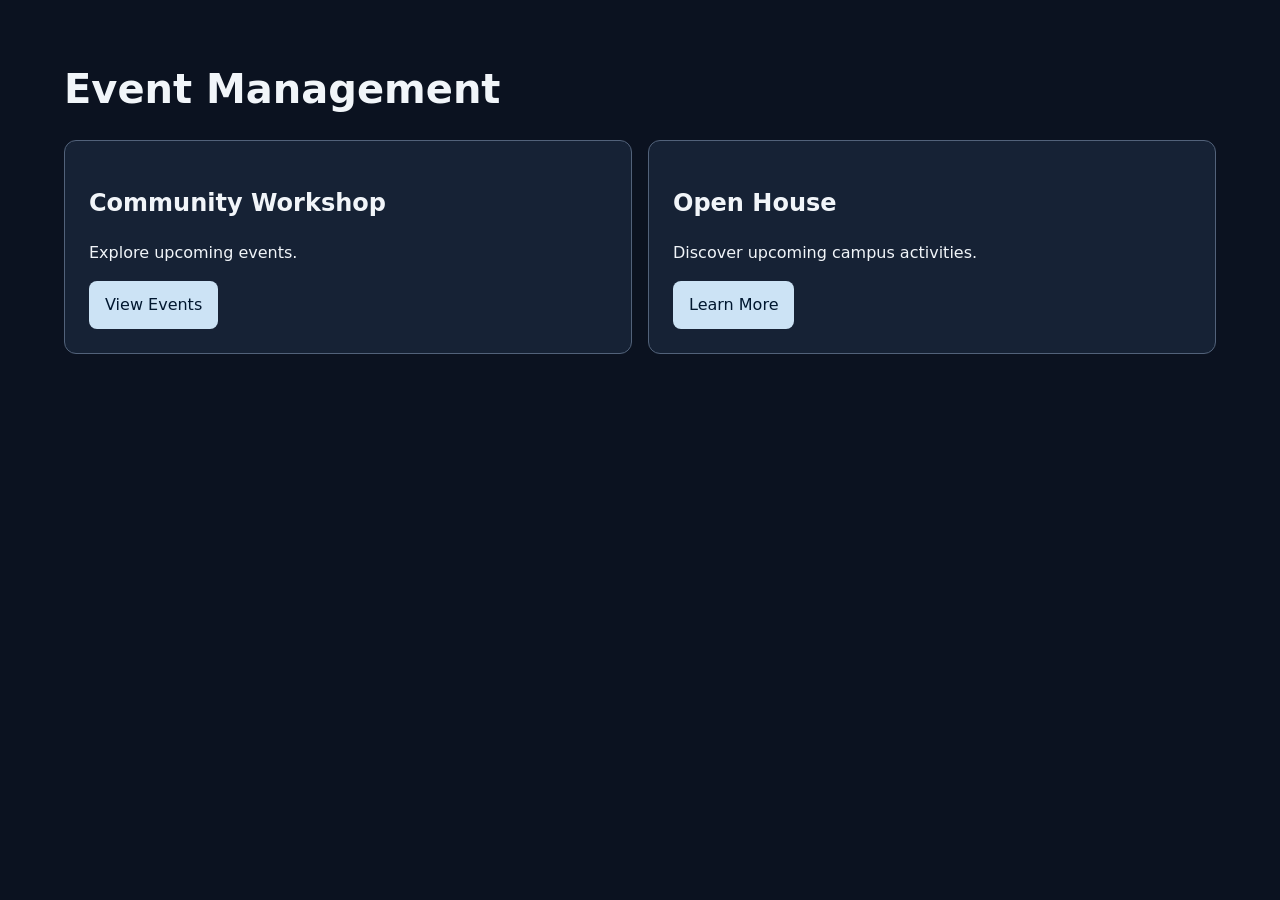
==== web-design-project/index.html @ 2f4b2487 "pushing so i can contine work" ====
<!DOCTYPE html>
<html lang="en" data-theme="dark">
<head>
  <meta charset="UTF-8">
  <meta name="viewport"
        content="width=device-width, initial-scale=1">
  <title>Colour System Demo</title>

  <link rel="stylesheet" href="css/tokens.css">
  <link rel="stylesheet" href="css/base.css">
  <link rel="stylesheet" href="css/components.css">
</head>
<body>
  <main class="page-shell">
    <h1>Event Management</h1>
    <section class="card-grid" aria-label="Featured events">
      <article class="card">
        <h2>Community Workshop</h2>
        <p>Explore upcoming events.</p>
        <div class="card-actions">
          <button class="button" type="button">View Events</button>
        </div>
      </article>
      <article class="card">
        <h2>Open House</h2>
        <p>Discover upcoming campus activities.</p>
        <div class="card-actions">
          <button class="button" type="button">Learn More</button>
        </div>
      </article>
    </section>
  </main>
</body>
</html>
---- web-design-project/css/tokens.css ----
:root {
  color-scheme: light;

  /* Foundation tokens */
  --blue-50: #e6f1fa;
  --blue-100: #cce3f5;
  --blue-200: #99c7eb;
  --blue-500: #004780;
  --blue-600: #003f73;
  --blue-700: #003060;
  --blue-900: #00172f;

  --neutral-white: #ffffff;
  --neutral-dark: #111827;

  /* Semantic tokens */
  --color-background: var(--neutral-white);
  --color-surface: var(--blue-50);
  --color-text: var(--neutral-dark);
  --color-border: var(--blue-200);
  --color-primary: var(--blue-500);
  --color-primary-hover: var(--blue-600);
  --color-on-primary: var(--neutral-white);
}

[data-theme="dark"] {
  color-scheme: dark;

  --color-background: #0b1220;
  --color-surface: #162235;
  --color-text: #f1f5f9;
  --color-border: #52627a;

  --color-primary: var(--blue-100);
  --color-primary-hover: var(--blue-200);
  --color-on-primary: var(--blue-900);
}
---- web-design-project/css/base.css ----
* {
  box-sizing: border-box;
}

body {
  margin: 0;
  font-family: system-ui, sans-serif;
  background: var(--color-background);
  color: var(--color-text);
  line-height: 1.5;
}

/* Fluid page container: no fixed viewport-dependent width */
.page-shell {
  width: min(100% - 2rem, 72rem);
  margin-inline: auto;
  padding-block: clamp(1rem, 3vw, 3rem);
}

h1 { font-size: clamp(1.6rem, 4vw, 2.5rem); line-height: 1.2; }
img, svg { max-width: 100%; height: auto; }
---- web-design-project/css/components.css ----
.card {
  min-width: 0;
  padding: clamp(1rem, 2.5vw, 1.5rem);
  background: var(--color-surface);
  color: var(--color-text);
  border: 1px solid var(--color-border);
  border-radius: 0.75rem;
}

.card-grid {
  display: grid;
  grid-template-columns: repeat(auto-fit, minmax(min(100%, 18rem), 1fr));
  gap: 1rem;
}

.card-actions { display: flex; flex-wrap: wrap; gap: .75rem; }

.button {
  display: inline-flex;
  align-items: center;
  justify-content: center;
  min-height: 44px;
  padding: 0.75rem 1rem;
  background: var(--color-primary);
  color: var(--color-on-primary);
  border: 0;
  border-radius: 0.5rem;
  font: inherit;
  cursor: pointer;
}

.button:hover {
  background: var(--color-primary-hover);
}

.button:focus-visible {
  outline: 3px solid var(--color-primary);
  outline-offset: 3px;
}
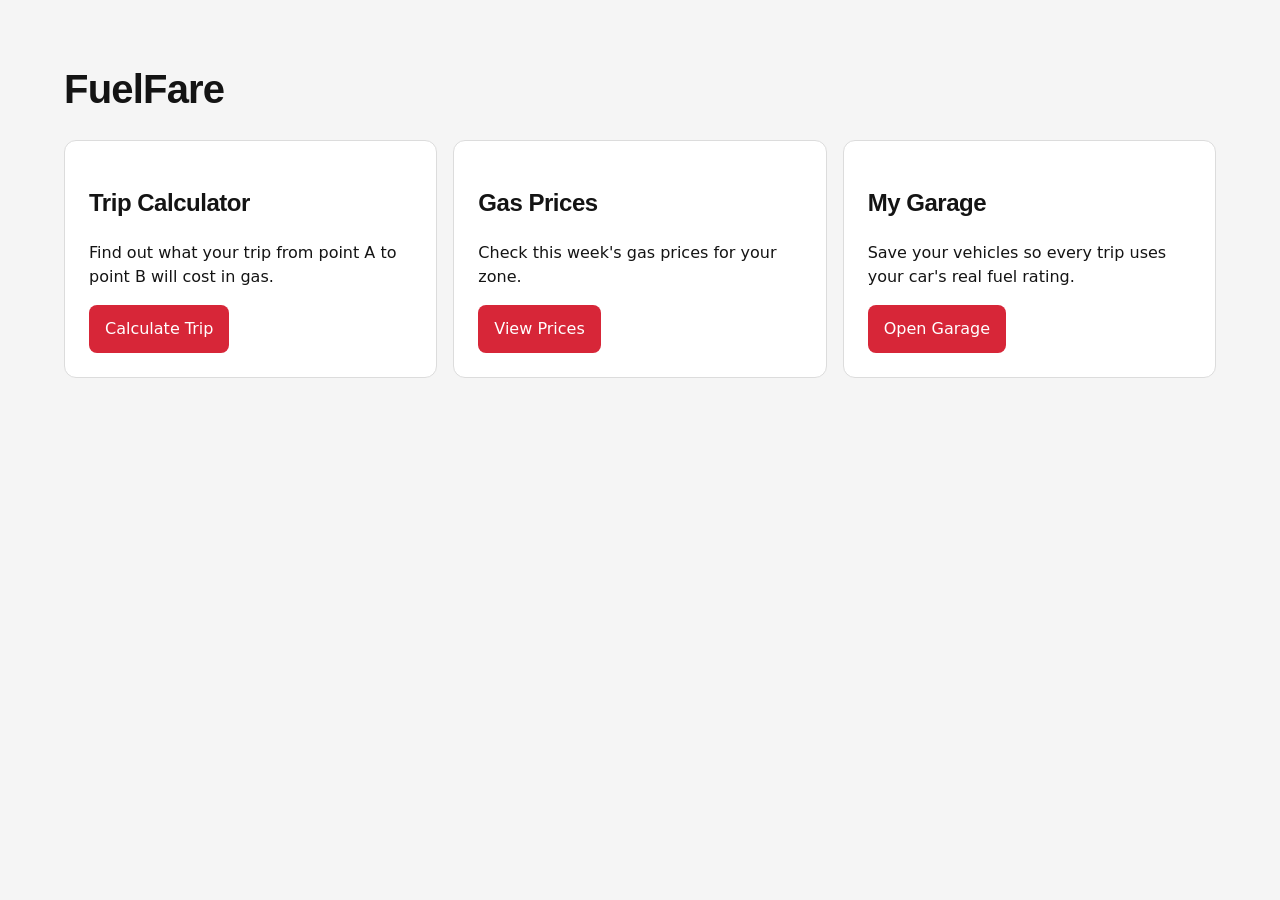
==== commit 5d326e53: "done workshop 4 about to start working on the qustions for it now." ====
--- a/web-design-project/index.html
+++ b/web-design-project/index.html
@@ -1,10 +1,10 @@
 <!DOCTYPE html>
-<html lang="en" data-theme="dark">
+<html lang="en">
 <head>
   <meta charset="UTF-8">
   <meta name="viewport"
         content="width=device-width, initial-scale=1">
-  <title>Colour System Demo</title>
+  <title>FuelFare Colour System Demo</title>
 
   <link rel="stylesheet" href="css/tokens.css">
   <link rel="stylesheet" href="css/base.css">
@@ -12,20 +12,27 @@
 </head>
 <body>
   <main class="page-shell">
-    <h1>Event Management</h1>
-    <section class="card-grid" aria-label="Featured events">
+    <h1>FuelFare</h1>
+    <section class="card-grid" aria-label="Trip tools">
       <article class="card">
-        <h2>Community Workshop</h2>
-        <p>Explore upcoming events.</p>
+        <h2>Trip Calculator</h2>
+        <p>Find out what your trip from point A to point B will cost in gas.</p>
         <div class="card-actions">
-          <button class="button" type="button">View Events</button>
+          <button class="button" type="button">Calculate Trip</button>
         </div>
       </article>
       <article class="card">
-        <h2>Open House</h2>
-        <p>Discover upcoming campus activities.</p>
+        <h2>Gas Prices</h2>
+        <p>Check this week's gas prices for your zone.</p>
         <div class="card-actions">
-          <button class="button" type="button">Learn More</button>
+          <button class="button" type="button">View Prices</button>
+        </div>
+      </article>
+      <article class="card">
+        <h2>My Garage</h2>
+        <p>Save your vehicles so every trip uses your car's real fuel rating.</p>
+        <div class="card-actions">
+          <button class="button" type="button">Open Garage</button>
         </div>
       </article>
     </section>
--- a/web-design-project/css/tokens.css
+++ b/web-design-project/css/tokens.css
@@ -1,37 +1,618 @@
+/* Design System Studio V4.1 — My Project
+   Studio-generated starting point. Review contrast and project requirements.
+   Foundation → Semantic → Components. */
 :root {
-  color-scheme: light;
-
-  /* Foundation tokens */
-  --blue-50: #e6f1fa;
-  --blue-100: #cce3f5;
-  --blue-200: #99c7eb;
-  --blue-500: #004780;
-  --blue-600: #003f73;
-  --blue-700: #003060;
-  --blue-900: #00172f;
-
-  --neutral-white: #ffffff;
-  --neutral-dark: #111827;
-
-  /* Semantic tokens */
-  --color-background: var(--neutral-white);
-  --color-surface: var(--blue-50);
-  --color-text: var(--neutral-dark);
-  --color-border: var(--blue-200);
-  --color-primary: var(--blue-500);
-  --color-primary-hover: var(--blue-600);
-  --color-on-primary: var(--neutral-white);
-}
-
+  /* BRAND PALETTE: project reference colours. */
+  --brand-red: #D72638;
+  --brand-black: #141414;
+  --brand-light-red: #FF4D5E;
+  --brand-steel-grey: #6B7280;
+  --brand-off-white: #F5F5F5;
+
+  /* FOUNDATION: generated ramps extend the reference palette. Step 500 is your chosen HEX. */
+  --primary-50: #FDF4F5;
+  --primary-100: #F9DEE1;
+  --primary-200: #F3BEC3;
+  --primary-300: #EB939C;
+  --primary-400: #E15C6A;
+  --primary-500: #D72638;
+  --primary-600: #C22232;
+  --primary-700: #A11D2A;
+  --primary-800: #811722;
+  --primary-900: #4B0D14;
+  --primary-950: #200608;
+  --secondary-50: #F3F3F3;
+  --secondary-100: #DCDCDC;
+  --secondary-200: #B9B9B9;
+  --secondary-300: #8A8A8A;
+  --secondary-400: #4F4F4F;
+  --secondary-500: #141414;
+  --secondary-600: #121212;
+  --secondary-700: #0F0F0F;
+  --secondary-800: #0C0C0C;
+  --secondary-900: #070707;
+  --secondary-950: #030303;
+  --accent-50: #FFF6F7;
+  --accent-100: #FFE4E7;
+  --accent-200: #FFCACF;
+  --accent-300: #FFA6AF;
+  --accent-400: #FF7A86;
+  --accent-500: #FF4D5E;
+  --accent-600: #E64555;
+  --accent-700: #BF3A47;
+  --accent-800: #992E38;
+  --accent-900: #591B21;
+  --accent-950: #260C0E;
+
+  /* FOUNDATION: typography. Arial is the default system font. */
+  --font-body: Arial, Helvetica, sans-serif;
+  --font-heading: Arial, Helvetica, sans-serif;
+  --font-ui: var(--font-body);
+  --font-size-base: 16px;
+  --type-ratio: 1.2;
+  --text-step-0: 11.1111px;
+  --text-step-1: 13.3333px;
+  --text-step-2: 16px;
+  --text-step-3: 19.2px;
+  --text-step-4: 23.04px;
+  --text-step-5: 27.648px;
+  --text-step-6: 33.1776px;
+  --text-step-7: 39.8131px;
+  --text-display: clamp(2.04042rem, calc(1.85483rem + 0.79186vw), 2.48832rem);
+--text-h1: clamp(1.70035rem, calc(1.54569rem + 0.65989vw), 2.0736rem);
+--text-h2: clamp(1.41696rem, calc(1.28808rem + 0.5499vw), 1.728rem);
+--text-body: clamp(1rem, calc(1rem + 0vw), 1rem);
+--text-small: clamp(0.83333rem, calc(0.83333rem + 0vw), 0.83333rem);
+  --heading-letter-spacing: -0.02em;
+  --body-letter-spacing: 0em;
+  --body-leading: 1.55;
+  --heading-leading: 1.18;
+
+  /* FOUNDATION: spacing and corners */
+  --space-unit: 4px;
+  --space-1: calc(var(--space-unit) * 1);
+  --space-2: calc(var(--space-unit) * 2);
+  --space-4: calc(var(--space-unit) * 4);
+  --space-6: calc(var(--space-unit) * 6);
+  --space-8: calc(var(--space-unit) * 8);
+  --space-10: calc(var(--space-unit) * 10);
+  --space-12: calc(var(--space-unit) * 12);
+  --space-16: calc(var(--space-unit) * 16);
+  --space-20: calc(var(--space-unit) * 20);
+  --space-24: calc(var(--space-unit) * 24);
+  --page-max-width: 72rem;
+  --page-gutter: 1rem;
+  --page-gutter-wide: 2rem;
+  --radius-base: 12px;
+
+  /* SEMANTIC: light theme roles */
+  --background: #F5F5F5;
+  --surface: #FFFFFF;
+  --surface-muted: #F3F3F3;
+  --text: #141414;
+  --text-muted: #4F4F4F;
+  --border: #DCDCDC;
+  --primary: #D72638;
+  --on-primary: #FFFFFF;
+  --primary-hover: #A11D2A;
+  --secondary: #0F0F0F;
+  --on-secondary: #FFFFFF;
+  --accent: #FF4D5E;
+  --on-accent: #141414;
+  --success: #15803D;
+  --warning: #A85C00;
+  --danger: #B91C1C;
+  --focus: #9D5700;
+  --control-border: #B9B9B9;
+}
+/* SEMANTIC: dark theme swaps roles, not component rules. */
 [data-theme="dark"] {
   color-scheme: dark;
-
-  --color-background: #0b1220;
-  --color-surface: #162235;
-  --color-text: #f1f5f9;
-  --color-border: #52627a;
-
-  --color-primary: var(--blue-100);
-  --color-primary-hover: var(--blue-200);
-  --color-on-primary: var(--blue-900);
-}
+  --background: #0A0A0A;
+  --surface: #141414;
+  --surface-muted: #1F1F1F;
+  --text: #F5F5F5;
+  --text-muted: #B9B9B9;
+  --border: #4F4F4F;
+  --primary: #D72638;
+  --on-primary: #FFFFFF;
+  --primary-hover: #C22232;
+  --secondary: #8A8A8A;
+  --on-secondary: #141414;
+  --accent: #FF4D5E;
+  --on-accent: #141414;
+  --success: #4ADE80;
+  --warning: #FBBF24;
+  --danger: #FCA5A5;
+  --focus: #FBBF24;
+  --control-border: #4F4F4F;
+}
+
+/* BRIDGE: base.css and components.css (from the workshop) use --color-* names,
+   but the Design System Studio export uses shorter names. These lines connect them.
+   Listed under [data-theme] too so they update when the theme changes. */
+:root, [data-theme] {
+  --color-background: var(--background);
+  --color-surface: var(--surface);
+  --color-text: var(--text);
+  --color-border: var(--border);
+  --color-primary: var(--primary);
+  --color-primary-hover: var(--primary-hover);
+  --color-on-primary: var(--on-primary);
+}
+/* COMPONENT: responsive, reusable and accessible starting points. */
+h1, h2, h3, .heading-1, .heading-2 { font-family: var(--font-heading); letter-spacing: var(--heading-letter-spacing); }
+body { margin: 0; letter-spacing: var(--body-letter-spacing); font: var(--text-body)/var(--body-leading) var(--font-ui); background: var(--background); color: var(--text); }
+.container { box-sizing: border-box; width: 100%; max-width: var(--page-max-width); margin-inline: auto; padding-inline: var(--page-gutter); }
+.page-title { font-size: var(--text-display); line-height: var(--heading-leading); }
+.heading-1 { font-size: var(--text-h1); line-height: var(--heading-leading); }
+.heading-2 { font-size: var(--text-h2); line-height: var(--heading-leading); }
+.small-text { font-size: var(--text-small); }
+.card-grid { display: grid; }
+.card { padding: var(--space-6); border: 1px solid var(--border); border-radius: var(--radius-base); background: var(--surface); }
+.button { padding: var(--space-2) var(--space-4); border: 0; border-radius: calc(var(--radius-base) * .7); background: var(--primary); color: var(--on-primary); }
+.button:hover { background: var(--primary-hover); }
+:focus-visible { outline: 3px solid var(--focus); outline-offset: 3px; }
+@media (prefers-reduced-motion: reduce) { *, *::before, *::after { scroll-behavior: auto !important; animation-duration: .01ms !important; } }
+
+/* V2.6: ADVANCED COMPONENT TOKENS. Feedback colours live in the theme blocks above. */
+:root {
+  --focus-width: 3px;
+  --control-height: 48px;
+  --border-width: 1px;
+  --heading-weight: 700;
+  --reading-measure: 65ch;
+  --heading-tracking: -0.02em;
+  --grid-card-min: 210px;
+  --grid-gap: 24px;
+  --grid-align: stretch;
+  --surface-opacity: 1;
+  --elevation: none;
+  --motion-duration: 150ms;
+}
+/* Interactive states: visible focus is essential for keyboard navigation. */
+.button { min-height: var(--control-height); border-width: var(--border-width); transition: background var(--motion-duration), transform var(--motion-duration); }
+.button:hover:not(:disabled) { background: var(--primary-hover); }
+.button:active:not(:disabled) { transform: translateY(2px); }
+.button:focus-visible, .input:focus-visible { outline: var(--focus-width) solid var(--focus); outline-offset: 3px; }
+.button:disabled { opacity: .55; cursor: not-allowed; }
+.button[aria-pressed="true"] { box-shadow: 0 0 0 2px var(--primary); }
+.input { min-height: var(--control-height); border: var(--border-width) solid var(--control-border); }
+.input[aria-invalid="true"] { border-color: var(--danger); }
+.input[readonly] { background: var(--surface-muted); }
+.card { box-shadow: var(--elevation); border-width: var(--border-width); opacity: var(--surface-opacity); }
+.card-grid { align-items: var(--grid-align); gap: var(--grid-gap); grid-template-columns: repeat(auto-fit, minmax(min(100%, var(--grid-card-min)), 1fr)); }
+.page-title { font-weight: var(--heading-weight); letter-spacing: var(--heading-tracking); }
+p { max-width: var(--reading-measure); }
+a { text-decoration: underline; }
+@media (prefers-reduced-motion: reduce) { .button { transition: none; } }
+
+/* Design System Studio V4.1 · Button component CSS
+   FOUNDATION → COMPONENT TOKENS → STATES.
+   Verify text contrast in each theme and state. */
+:root {
+  --button-pad-x: 16px;
+  --button-pad-y: 8px;
+  --button-min-height: 48px;
+  --button-radius: 8px;
+  --button-border-width: 1px;
+  --button-font-weight: 600;
+  --button-focus: #B86C20;
+  --button-focus-width: 3px;
+  --button-motion: 150ms;
+  /* Primary variant colours */
+  --button-primary-source: #d72638;
+  --button-primary-bg: #d72638;
+  --button-primary-text: #FFFFFF;
+  --button-primary-border: transparent;
+  --button-primary-hover: #b2202e;
+  --button-primary-active: #941a27;
+  --button-primary-hover-text: #FFFFFF;
+  --button-primary-active-text: #FFFFFF;
+  /* Secondary variant colours */
+  --button-secondary-source: #141414;
+  --button-secondary-bg: #141414;
+  --button-secondary-text: #FFFFFF;
+  --button-secondary-border: transparent;
+  --button-secondary-hover: #111111;
+  --button-secondary-active: #0e0e0e;
+  --button-secondary-hover-text: #FFFFFF;
+  --button-secondary-active-text: #FFFFFF;
+  /* Accent variant colours */
+  --button-accent-source: #ff4d5e;
+  --button-accent-bg: #ff4d5e;
+  --button-accent-text: #101820;
+  --button-accent-border: transparent;
+  --button-accent-hover: #d4404e;
+  --button-accent-active: #b03541;
+  --button-accent-hover-text: #101820;
+  --button-accent-active-text: #FFFFFF;
+  /* Outline variant colours */
+  --button-outline-source: #d72638;
+  --button-outline-bg: transparent;
+  --button-outline-text: #d72638;
+  --button-outline-border: #d72638;
+  --button-outline-hover: #b2202e;
+  --button-outline-active: #941a27;
+  --button-outline-hover-text: #FFFFFF;
+  --button-outline-active-text: #FFFFFF;
+  /* Text variant colours */
+  --button-text-source: #d72638;
+  --button-text-bg: transparent;
+  --button-text-text: #d72638;
+  --button-text-border: transparent;
+  --button-text-hover: #b2202e;
+  --button-text-active: #941a27;
+  --button-text-hover-text: #FFFFFF;
+  --button-text-active-text: #FFFFFF;
+}
+[data-theme="dark"] {
+  /* Primary variant colours */
+  --button-primary-source: #d72638;
+  --button-primary-bg: #d72638;
+  --button-primary-text: #FFFFFF;
+  --button-primary-border: transparent;
+  --button-primary-hover: #b2202e;
+  --button-primary-active: #941a27;
+  --button-primary-hover-text: #FFFFFF;
+  --button-primary-active-text: #FFFFFF;
+  /* Secondary variant colours */
+  --button-secondary-source: #141414;
+  --button-secondary-bg: #141414;
+  --button-secondary-text: #FFFFFF;
+  --button-secondary-border: transparent;
+  --button-secondary-hover: #111111;
+  --button-secondary-active: #0e0e0e;
+  --button-secondary-hover-text: #FFFFFF;
+  --button-secondary-active-text: #FFFFFF;
+  /* Accent variant colours */
+  --button-accent-source: #ff4d5e;
+  --button-accent-bg: #ff4d5e;
+  --button-accent-text: #101820;
+  --button-accent-border: transparent;
+  --button-accent-hover: #d4404e;
+  --button-accent-active: #b03541;
+  --button-accent-hover-text: #101820;
+  --button-accent-active-text: #FFFFFF;
+  /* Outline variant colours */
+  --button-outline-source: #d72638;
+  --button-outline-bg: transparent;
+  --button-outline-text: #FFFFFF;
+  --button-outline-border: #d72638;
+  --button-outline-hover: #b2202e;
+  --button-outline-active: #941a27;
+  --button-outline-hover-text: #FFFFFF;
+  --button-outline-active-text: #FFFFFF;
+  /* Text variant colours */
+  --button-text-source: #d72638;
+  --button-text-bg: transparent;
+  --button-text-text: #FFFFFF;
+  --button-text-border: transparent;
+  --button-text-hover: #b2202e;
+  --button-text-active: #941a27;
+  --button-text-hover-text: #FFFFFF;
+  --button-text-active-text: #FFFFFF;
+}
+/* Base component: reusable for all variants. */
+.ds-button {
+  display: inline-flex; align-items: center; justify-content: center;
+  gap: .5em; min-height: var(--button-min-height);
+  padding: var(--button-pad-y) var(--button-pad-x);
+  border: var(--button-border-width) solid transparent;
+  border-radius: var(--button-radius);
+  font: inherit; font-weight: var(--button-font-weight);
+  cursor: pointer; text-align: center;
+  transition: background-color var(--button-motion), border-color var(--button-motion);
+}
+/* Size variants scale the same foundation dimensions. */
+.ds-button--sm { min-height: calc(var(--button-min-height) * .8); padding: calc(var(--button-pad-y) * .8) calc(var(--button-pad-x) * .8); font-size: .875rem; }
+.ds-button--lg { min-height: calc(var(--button-min-height) * 1.22); padding: calc(var(--button-pad-y) * 1.22) calc(var(--button-pad-x) * 1.22); font-size: 1.125rem; }
+/* Primary variant and its interactive states. */
+.ds-button--primary { background: var(--button-primary-bg); color: var(--button-primary-text); border-color: var(--button-primary-border); }
+.ds-button--primary:hover:not(:disabled) { background: var(--button-primary-hover); color: var(--button-primary-hover-text); }
+.ds-button--primary:active:not(:disabled) { background: var(--button-primary-active); color: var(--button-primary-active-text); }
+/* Secondary variant and its interactive states. */
+.ds-button--secondary { background: var(--button-secondary-bg); color: var(--button-secondary-text); border-color: var(--button-secondary-border); }
+.ds-button--secondary:hover:not(:disabled) { background: var(--button-secondary-hover); color: var(--button-secondary-hover-text); }
+.ds-button--secondary:active:not(:disabled) { background: var(--button-secondary-active); color: var(--button-secondary-active-text); }
+/* Accent variant and its interactive states. */
+.ds-button--accent { background: var(--button-accent-bg); color: var(--button-accent-text); border-color: var(--button-accent-border); }
+.ds-button--accent:hover:not(:disabled) { background: var(--button-accent-hover); color: var(--button-accent-hover-text); }
+.ds-button--accent:active:not(:disabled) { background: var(--button-accent-active); color: var(--button-accent-active-text); }
+/* Outline variant and its interactive states. */
+.ds-button--outline { background: var(--button-outline-bg); color: var(--button-outline-text); border-color: var(--button-outline-border); }
+.ds-button--outline:hover:not(:disabled) { background: var(--button-outline-hover); color: var(--button-outline-hover-text); }
+.ds-button--outline:active:not(:disabled) { background: var(--button-outline-active); color: var(--button-outline-active-text); }
+/* Text variant and its interactive states. */
+.ds-button--text { background: var(--button-text-bg); color: var(--button-text-text); border-color: var(--button-text-border); }
+.ds-button--text:hover:not(:disabled) { background: var(--button-text-hover); color: var(--button-text-hover-text); }
+.ds-button--text:active:not(:disabled) { background: var(--button-text-active); color: var(--button-text-active-text); }
+/* Real keyboard focus, not just the preview simulation. */
+.ds-button:focus-visible { outline: var(--button-focus-width) solid var(--button-focus); outline-offset: 3px; }
+/* Native disabled attribute prevents activation. */
+.ds-button:disabled { opacity: .55; cursor: not-allowed; }
+/* aria-pressed is only for persistent toggle buttons. */
+.ds-button[aria-pressed="true"] { box-shadow: 0 0 0 2px var(--button-focus); }
+/* aria-busy requires JavaScript behaviour and status announcements. */
+.ds-button[aria-busy="true"] { cursor: progress; }
+/* Honour user reduced-motion preferences. */
+@media (prefers-reduced-motion: reduce) { .ds-button { transition: none; } }
+
+:root { --button-progress-animation: dss-button-progress; }
+/* State best practices: colour + shape/text; hover/pressed cues preserve geometry.
+   Focus outlines remain defined by the component's focus tokens.
+   Toggle buttons keep their label and expose aria-pressed=true/false.
+   Busy controls need a visible label, status announcements and duplicate-action protection in application code. */
+:is(.ds-button, .button) { display: inline-flex; align-items: center; justify-content: center; gap: .5em; text-decoration: none; text-underline-offset: .2em; text-decoration-thickness: .1em; }
+:is(.ds-button, .button):hover:not(:disabled):not([aria-disabled="true"]):not([aria-busy="true"]), :is(.ds-button, .button)[data-preview-state="hover"]:not(:disabled):not([aria-disabled="true"]):not([aria-busy="true"]) { text-decoration-line: underline; }
+:is(.ds-button, .button):active:not(:disabled):not([aria-disabled="true"]):not([aria-busy="true"]), :is(.ds-button, .button)[data-preview-state="active"]:not(:disabled):not([aria-disabled="true"]):not([aria-busy="true"]) { box-shadow: inset 0 0 0 2px currentColor; }
+:is(.ds-button, .button)[aria-pressed]::before { content: ""; display: inline-block; flex: none; width: .4em; height: .7em; border: solid currentColor; border-width: 0 .125em .125em 0; transform: rotate(45deg); margin-inline: .125em; }
+:is(.ds-button, .button)[aria-pressed="false"]::before { visibility: hidden; }
+:is(.ds-button, .button)[aria-busy="true"] { opacity: 1; cursor: progress; }
+:is(.ds-button, .button)[aria-busy="true"]::after { content: ""; display: inline-block; flex: none; width: 1em; height: 1em; box-sizing: border-box; border: .125em solid currentColor; border-inline-end-color: transparent; border-radius: 50%; animation: var(--button-progress-animation, dss-button-progress) 1s linear infinite; }
+@keyframes dss-button-progress { to { transform: rotate(360deg); } }
+@media (prefers-reduced-motion: reduce) { :is(.ds-button, .button)[aria-busy="true"]::after { animation: none; } }
+@media (forced-colors: active) { :is(.ds-button, .button):active:not(:disabled):not([aria-disabled="true"]):not([aria-busy="true"]):not(:focus-visible), :is(.ds-button, .button)[data-preview-state="active"]:not(:disabled):not([aria-disabled="true"]):not([aria-busy="true"]):not(:focus-visible) { outline: 2px solid ButtonText; outline-offset: -4px; } }
+
+/* Planning artifacts: normal flow, sitemap, low-detail wireframe and linked screens. */
+.process-brief { margin: 0; display: grid; gap: calc(var(--space-unit) * 4); }
+.process-brief dt { font-weight: 700; }
+.process-brief dd { margin: calc(var(--space-unit) * 2) 0 0; white-space: pre-wrap; overflow-wrap: anywhere; }
+.process-brief-guide { padding-inline-start: 1.5rem; }
+.process-brief-guide li { margin-bottom: .75rem; }
+.process-brief-template { padding: 1rem; background: var(--surface-muted); border-inline-start: 3px solid var(--primary); overflow-wrap: anywhere; }
+.process-brief-draft { margin-top: 1.5rem; }
+.process-map { padding: calc(var(--space-unit) * 4); border: 1px solid var(--border); border-radius: var(--radius-base); background: var(--surface); overflow-wrap: anywhere; }
+.process-map ul { padding-inline-start: calc(var(--space-unit) * 6); }
+.process-map li { margin-block: calc(var(--space-unit) * 2); }
+.process-wireframe { display: grid; grid-template-columns: minmax(0, 2fr) minmax(0, 1fr); gap: calc(var(--space-unit) * 4); margin: 0; }
+.process-wireframe > div { min-width: 0; padding: calc(var(--space-unit) * 4); border: 1px dashed var(--text-muted); background: var(--surface-muted); color: var(--text); overflow-wrap: anywhere; }
+.process-wireframe p { margin: calc(var(--space-unit) * 2) 0 0; }
+.process-wire-header, .process-wire-nav, .process-wire-footer, .process-wireframe figcaption { grid-column: 1 / -1; }
+.process-wire-action { display: inline-block; margin-top: calc(var(--space-unit) * 4); padding: calc(var(--space-unit) * 2); border: 2px solid currentColor; }
+.process-wireframe figcaption { overflow-wrap: anywhere; }
+.process-wireframe--stack { grid-template-columns: minmax(0, 1fr); }
+.process-screens { display: grid; grid-template-columns: repeat(auto-fit, minmax(min(100%, 14rem), 1fr)); gap: calc(var(--space-unit) * 4); list-style: none; padding: 0; }
+.process-prototype .process-screens > li { margin: 0; min-width: 0; padding: calc(var(--space-unit) * 4); border: 1px solid var(--border); border-radius: var(--radius-base); background: var(--surface); overflow-wrap: anywhere; scroll-margin-block: 2rem; }
+.process-screens > li:target { outline: 3px solid var(--focus); outline-offset: 3px; }
+.process-screens h4 { margin-top: 0; }
+.process-screens a { display: block; padding-block: calc(var(--space-unit) * 3); min-height: 44px; overflow-wrap: anywhere; }
+.process-note { white-space: pre-wrap; overflow-wrap: anywhere; }
+@media (max-width: 48rem) { .process-wireframe { grid-template-columns: minmax(0, 1fr); } }
+
+:focus-visible { outline: var(--focus-width) solid var(--focus); outline-offset: 3px; }
+/* Header navigation shares the Advanced text and interaction treatment. */
+:is(.site-header .nav-list, .sample-header .sample-nav) a { font-weight: 600; text-decoration: none; text-underline-offset: .2em; text-decoration-thickness: .1em; }
+:is(.site-header .nav-list, .sample-header .sample-nav) a:hover { text-decoration-line: underline; }
+:is(.site-header .nav-list, .sample-header .sample-nav) a:focus-visible { outline: var(--button-focus-width) solid var(--button-focus); outline-offset: 3px; }
+:is(.site-header .nav-list, .sample-header .sample-nav) a:active { text-decoration-line: underline; text-decoration-thickness: .2em; }
+
+/* SAMPLE HOME PAGE: 12-column layout; 8px rhythm with 4px fine spacing at defaults.
+   The spacing-unit and component controls remain configurable. */
+.sample-home { color-scheme: light; }
+[data-theme="dark"].sample-home { color-scheme: dark; }
+.sample-home *, .sample-home *::before, .sample-home *::after { box-sizing: border-box; }
+.sample-home h1, .sample-home h2, .sample-home h3 { margin: 0 0 var(--space-4); font-weight: var(--heading-weight); text-wrap: balance; overflow-wrap: anywhere; }
+.sample-home p { margin: 0 0 var(--space-6); }
+.sample-home :where(a:not(.ds-button)) { color: var(--primary); text-underline-offset: .2em; overflow-wrap: anywhere; }
+.sample-home img { display: block; width: 100%; height: auto; border-radius: var(--radius-base); }
+.sample-home figure { margin: 0; min-width: 0; }
+.sample-home figcaption { margin-top: var(--space-2); color: var(--text-muted); font-size: var(--text-small); }
+.sample-home section[id] { scroll-margin-top: var(--space-8); }
+.sample-header, .sample-footer { background: var(--surface); border-block: var(--border-width) solid var(--border); }
+.sample-header-inner, .sample-footer-inner { display: flex; align-items: center; justify-content: space-between; flex-wrap: wrap; gap: var(--space-4); padding-block: var(--space-4); }
+.sample-header-inner { position: relative; }
+.sample-home .sample-brand { display: inline-flex; gap: var(--space-2); align-items: center; color: var(--text); font-weight: var(--heading-weight); text-decoration: none; max-width: 100%; }
+.sample-logo { display: grid; place-items: center; flex: none; width: var(--space-12); aspect-ratio: 1; border: var(--border-width) solid var(--primary); border-radius: var(--radius-base); background: var(--primary); color: var(--on-primary); font-size: clamp(.75rem, 3vw, 1rem); line-height: 1; letter-spacing: 0; }
+.sample-brand-title { min-width: 0; font-family: var(--font-heading); font-size: var(--text-h2); line-height: var(--heading-leading); letter-spacing: var(--heading-letter-spacing); overflow-wrap: anywhere; }
+.sample-nav { display: flex; flex-wrap: wrap; gap: var(--space-2) var(--space-6); padding: 0; margin: 0; list-style: none; }
+.sample-table-wrap a { text-decoration: none; text-underline-offset: .2em; text-decoration-thickness: .1em; }
+.sample-table-wrap a:hover { text-decoration-line: underline; }
+.sample-table-wrap a:focus-visible { outline: var(--button-focus-width) solid var(--button-focus); outline-offset: 3px; }
+.sample-table-wrap a:active { text-decoration-line: underline; text-decoration-thickness: .2em; }
+.sample-menu { display: none; }
+.sample-menu summary { display: inline-flex; align-items: center; justify-content: center; gap: var(--space-2); min-width: 48px; min-height: 48px; padding: var(--space-2); border: 0; border-radius: var(--radius-base); background: transparent; color: var(--text); font: inherit; font-weight: 700; cursor: pointer; list-style: none; }
+.sample-menu summary::-webkit-details-marker { display: none; }
+.sample-menu-icon { flex: none; color: var(--accent); }
+.sample-menu-close, .sample-menu[open] .sample-menu-bars { display: none; }
+.sample-menu[open] .sample-menu-close { display: inline; }
+.sample-mobile-navigation { position: absolute; inset-inline: 0; top: 100%; z-index: 10; padding: var(--space-2); border: var(--border-width) solid var(--control-border); border-radius: var(--radius-base); background: var(--surface); box-shadow: var(--elevation); }
+.sample-menu:not([open]) .sample-mobile-navigation { display: none; }
+.sample-mobile-navigation .sample-nav { display: grid; gap: 0; }
+.sample-mobile-navigation a { display: flex; align-items: center; min-height: 48px; padding: var(--space-2); border-radius: var(--radius-base); }
+.sample-mobile-navigation a:hover { background: var(--surface-muted); }
+.sample-skip { position: absolute; left: var(--space-4); top: -10rem; padding: var(--space-4); z-index: 1; background: var(--surface); }
+.sample-skip:focus { top: var(--space-4); }
+.sample-home main.container { container: sample-content / inline-size; }
+.sample-home .sample-grid { display: grid; grid-template-columns: repeat(12, minmax(0, 1fr)); gap: var(--grid-gap); }
+.sample-grid > * { grid-column: span 6; min-width: 0; }
+.sample-home .card-grid > .card { grid-column: span 4; }
+.sample-hero { align-items: center; padding-block: var(--space-12); }
+.sample-split { align-items: start; }
+.sample-home .sample-eyebrow { font-size: var(--text-small); font-weight: 700; letter-spacing: .08em; text-transform: uppercase; color: var(--text-muted); }
+.sample-lead { font-size: var(--text-h2); line-height: var(--body-leading); color: var(--text-muted); }
+.sample-home .button-row { display: flex; flex-wrap: wrap; align-items: center; gap: var(--space-2); }
+.sample-section > .sample-section-actions { margin-top: var(--space-6); }
+.sample-home .ds-button { max-width: 100%; overflow-wrap: anywhere; }
+.sample-home #sample-action-help { margin-top: var(--space-4); }
+.sample-selected-action.ds-button--primary[data-preview-state="hover"] { background: var(--button-primary-hover); color: var(--button-primary-hover-text); }
+.sample-selected-action.ds-button--primary[data-preview-state="active"] { background: var(--button-primary-active); color: var(--button-primary-active-text); }
+.sample-selected-action.ds-button--secondary[data-preview-state="hover"] { background: var(--button-secondary-hover); color: var(--button-secondary-hover-text); }
+.sample-selected-action.ds-button--secondary[data-preview-state="active"] { background: var(--button-secondary-active); color: var(--button-secondary-active-text); }
+.sample-selected-action.ds-button--accent[data-preview-state="hover"] { background: var(--button-accent-hover); color: var(--button-accent-hover-text); }
+.sample-selected-action.ds-button--accent[data-preview-state="active"] { background: var(--button-accent-active); color: var(--button-accent-active-text); }
+.sample-selected-action.ds-button--outline[data-preview-state="hover"] { background: var(--button-outline-hover); color: var(--button-outline-hover-text); }
+.sample-selected-action.ds-button--outline[data-preview-state="active"] { background: var(--button-outline-active); color: var(--button-outline-active-text); }
+.sample-selected-action.ds-button--text[data-preview-state="hover"] { background: var(--button-text-hover); color: var(--button-text-hover-text); }
+.sample-selected-action.ds-button--text[data-preview-state="active"] { background: var(--button-text-active); color: var(--button-text-active-text); }
+.sample-selected-action[data-preview-state="focus"] { outline: var(--button-focus-width) solid var(--button-focus); outline-offset: 3px; }
+.sample-stats { display: flex; flex-wrap: wrap; gap: var(--space-6); margin: var(--space-8) 0 0; padding-top: var(--space-4); border-top: var(--border-width) solid var(--border); }
+.sample-stats dt { font-weight: 700; }
+.sample-stats dd { margin: var(--space-1) 0 0; font-size: var(--text-small); color: var(--text-muted); }
+.sample-section { padding-block: var(--space-8); border-top: var(--border-width) solid var(--border); }
+.sample-process-stage { padding-block: var(--space-8); border-top: var(--border-width) solid var(--border); }
+.sample-process-stage > :last-child { margin-bottom: 0; }
+.sample-section-heading { max-width: 44rem; margin-bottom: var(--space-8); }
+.sample-section-heading > :last-child, .sample-home .card > :last-child, .sample-form > :last-child { margin-bottom: 0; }
+.sample-home .card ul { padding-inline-start: var(--space-6); margin-block: var(--space-4); }
+.sample-flex-row {
+  display: flex;
+  flex-wrap: wrap;
+  align-items: center;
+  justify-content: space-between;
+  gap: var(--grid-gap);
+}
+.sample-flex-tags {
+  display: flex;
+  flex-wrap: wrap;
+  gap: var(--space-2);
+}
+.sample-flex-media {
+  display: flex;
+  flex-wrap: wrap;
+  align-items: flex-start;
+  gap: var(--grid-gap);
+}
+.sample-flex-marker { flex: 0 0 var(--space-12); }
+.sample-flex-copy { flex: 1 1 12rem; min-width: 0; }
+.sample-flex-stack {
+  display: flex;
+  flex-direction: column;
+  align-items: flex-start;
+}
+.sample-flex-stack > .ds-button { margin-top: auto; }
+.sample-flex-lab, .sample-layout-comparison { margin-top: var(--space-8); }
+.sample-flex-row, .sample-flex-media { padding: var(--space-4); border: var(--border-width) solid var(--border); border-radius: var(--radius-base); background: var(--surface-muted); }
+.sample-flex-row > *, .sample-flex-tags > * { min-width: 0; overflow-wrap: anywhere; }
+.sample-flex-marker { display: grid; place-items: center; min-height: var(--space-12); border-radius: var(--radius-base); background: var(--primary); color: var(--on-primary); font-weight: 700; }
+.sample-flex-copy { overflow-wrap: anywhere; }
+.sample-flex-copy > :last-child { margin-bottom: 0; }
+.sample-flex-lab h4 { margin-top: var(--space-4); }
+.sample-layout-comparison + .sample-section-actions { margin-top: var(--space-6); }
+.sample-method, .sample-lab-notes ol { padding-inline-start: var(--space-6); margin-block: var(--space-6); }
+.sample-workshop-grid > .sample-grid-figure { grid-column: span 8; }
+.sample-workshop-grid > .sample-lab-notes { grid-column: span 4; }
+.sample-grid-tracks { display: grid; grid-template-columns: repeat(12, minmax(0, 1fr)); gap: var(--space-1); margin-bottom: var(--space-4); }
+.sample-grid-tracks span { min-width: 0; height: var(--space-4); border-radius: var(--radius-base); background: var(--primary); opacity: .25; }
+.sample-grid-demo { display: grid; grid-template-columns: repeat(12, minmax(0, 1fr)); gap: var(--grid-gap); }
+.sample-grid-demo > div { min-width: 0; padding: var(--space-4); border-radius: var(--radius-base); overflow-wrap: anywhere; }
+.sample-grid-demo p { margin: var(--space-2) 0; }
+.sample-grid-demo small { display: block; margin-top: var(--space-1); }
+.sample-demo-header, .sample-demo-footer { grid-column: 1 / -1; display: flex; align-items: center; justify-content: space-between; flex-wrap: wrap; gap: var(--space-2); background: var(--primary); color: var(--on-primary); }
+.sample-demo-main { grid-column: span 8; background: var(--surface-muted); }
+.sample-demo-aside { grid-column: span 4; background: var(--accent); color: var(--on-accent); }
+.sample-demo-card { grid-column: span 4; border: var(--border-width) solid var(--border); background: var(--surface); }
+.sample-code-solution { padding-top: var(--space-4); border-top: var(--border-width) solid var(--border); }
+.sample-code-solution summary { cursor: pointer; font-weight: 600; }
+.sample-code-solution pre { max-width: 100%; margin: var(--space-4) 0 0; padding: var(--space-4); white-space: pre-wrap; overflow-wrap: anywhere; font-size: var(--text-small); border-radius: var(--radius-base); background: var(--surface-muted); }
+.sample-type-settings { display: grid; grid-template-columns: repeat(3, minmax(0, 1fr)); gap: var(--space-4); margin: var(--space-6) 0 0; padding-top: var(--space-4); border-top: var(--border-width) solid var(--border); }
+.sample-type-settings dt { font-size: var(--text-small); color: var(--text-muted); }
+.sample-type-settings dd { margin: var(--space-2) 0 0; font-size: var(--text-h2); font-weight: var(--heading-weight); overflow-wrap: anywhere; }
+.sample-home .card .sample-token-palette { display: grid; gap: var(--space-4); padding: 0; margin: var(--space-6) 0; list-style: none; }
+.sample-token-palette li { display: grid; grid-template-columns: var(--space-8) minmax(0, 1fr) auto; align-items: center; gap: var(--space-2); min-width: 0; }
+.sample-token-palette li + li { margin-top: 0; }
+.sample-token-palette span, .sample-token-palette code { min-width: 0; overflow-wrap: anywhere; }
+.sample-token-palette small { display: block; color: var(--text-muted); }
+.sample-token-palette code { font-size: var(--text-small); }
+.sample-palette-dot { width: var(--space-8); aspect-ratio: 1; border: var(--border-width) solid var(--border); border-radius: var(--radius-base); }
+.sample-palette-dot--primary { background: var(--primary); }
+.sample-palette-dot--secondary { background: var(--secondary); }
+.sample-palette-dot--accent { background: var(--accent); }
+.sample-home li + li { margin-top: var(--space-2); }
+.sample-home .sample-nav li + li { margin-top: 0; }
+.sample-badge { display: inline-block; padding: var(--space-1) var(--space-2); margin-bottom: var(--space-4); border-radius: var(--radius-base); background: var(--accent); color: var(--on-accent); font-size: var(--text-small); font-weight: 600; }
+.sample-home blockquote { margin: var(--space-6) 0; padding: var(--space-4); border-inline-start: 4px solid var(--accent); background: var(--surface-muted); border-radius: 0 var(--radius-base) var(--radius-base) 0; }
+.sample-home blockquote p { margin-bottom: var(--space-2); }
+.sample-home cite { font-size: var(--text-small); color: var(--text-muted); }
+.sample-table-wrap { overflow: auto; border: var(--border-width) solid var(--border); border-radius: var(--radius-base); }
+.sample-home table { border-collapse: collapse; width: 100%; background: var(--surface); text-align: start; }
+.sample-home caption { padding: var(--space-4); text-align: start; font-weight: 700; }
+.sample-home th, .sample-home td { padding: var(--space-4); border-top: var(--border-width) solid var(--border); }
+.sample-home thead { background: var(--surface-muted); }
+.sample-home td .sample-badge { margin: 0; }
+.sample-faq details { padding: var(--space-4); background: var(--surface); border: var(--border-width) solid var(--border); border-radius: var(--radius-base); margin-bottom: var(--space-2); }
+.sample-faq summary { cursor: pointer; font-weight: 700; }
+.sample-faq details p { margin: var(--space-4) 0 0; }
+.sample-notice { margin-top: var(--space-8); padding: var(--space-4); background: var(--surface-muted); border-inline-start: 4px solid var(--primary); border-radius: var(--radius-base); }
+.sample-form { display: grid; gap: var(--space-4); }
+.sample-home label, .sample-home legend { display: block; font-weight: 600; margin-bottom: var(--space-2); }
+.sample-home .input + label { margin-top: var(--space-4); }
+.sample-home .input { display: block; width: 100%; max-width: 100%; padding: var(--space-2) var(--space-4); border-radius: var(--radius-base); background: var(--surface); color: var(--text); font: inherit; }
+.sample-home .input[readonly] { background: var(--surface-muted); }
+.sample-home .input:disabled { opacity: .55; cursor: not-allowed; }
+.sample-home small, .sample-home .small-text { font-size: var(--text-small); }
+.sample-form small { display: block; margin-top: var(--space-1); color: var(--text-muted); }
+.sample-form .sample-error { color: var(--danger); }
+.sample-form fieldset { min-width: 0; margin: 0; padding: var(--space-4); border: var(--border-width) solid var(--control-border); border-radius: var(--radius-base); }
+.sample-home .sample-choice { display: flex; align-items: baseline; gap: var(--space-2); font-weight: 400; }
+.sample-home input[type="checkbox"], .sample-home input[type="radio"], .sample-home input[type="range"], .sample-home progress { accent-color: var(--primary); }
+.sample-home progress, .sample-home input[type="range"] { display: block; width: 100%; margin: var(--space-2) 0 var(--space-6); }
+.sample-feedback { padding: var(--space-4); border: var(--border-width) solid var(--border); border-inline-start-width: 4px; border-radius: var(--radius-base); background: var(--surface-muted); }
+.sample-feedback--success { border-inline-start-color: var(--success); }
+.sample-feedback--warning { border-inline-start-color: var(--warning); }
+.sample-feedback--danger { border-inline-start-color: var(--danger); }
+.sample-footer-inner { align-items: start; padding-block: var(--space-8); }
+.sample-footer p { margin-top: var(--space-2); color: var(--text-muted); }
+@media (min-width: 48rem) {
+  .sample-section { padding-block: var(--space-12); }
+}
+@media (min-width: 64rem) {
+  .sample-home .container { padding-inline: var(--page-gutter-wide); }
+  .sample-logo { width: var(--space-16); }
+  .sample-hero { padding-block: var(--space-20); }
+  .sample-section { padding-block: var(--space-16); }
+}
+@media (max-width: 64rem) {
+  .sample-home .sample-workshop-grid { grid-template-columns: minmax(0, 1fr); }
+  .sample-workshop-grid > .sample-grid-figure, .sample-workshop-grid > .sample-lab-notes { grid-column: auto; }
+}
+/* Keep the card minimum/gap controls effective within the 12-column page. */
+@container sample-content (width < 678px) {
+  .sample-home .card-grid { grid-template-columns: repeat(2, minmax(0, 1fr)); }
+  .sample-home .card-grid > .card { grid-column: auto; }
+}
+@container sample-content (width < 444px) {
+  .sample-home .card-grid { grid-template-columns: minmax(0, 1fr); }
+}
+@media (max-width: 48rem) {
+  .sample-home .sample-hero, .sample-home .sample-split { grid-template-columns: minmax(0, 1fr); }
+  .sample-hero > *, .sample-split > * { grid-column: auto; }
+  .sample-header-inner { align-items: center; flex-direction: row; flex-wrap: nowrap; }
+  .sample-header .sample-brand { flex: 1; min-width: 0; }
+  .sample-desktop-navigation { display: none; }
+  .sample-menu { display: block; flex: none; }
+  .sample-hero-image { max-width: 36rem; }
+  .sample-about-image { max-width: 32rem; }
+  .sample-grid-demo { grid-template-columns: minmax(0, 1fr); }
+  .sample-demo-main, .sample-demo-aside, .sample-demo-card { grid-column: auto; }
+  .sample-token-palette li { grid-template-columns: var(--space-8) minmax(0, 1fr); }
+  .sample-token-palette code { grid-column: 2; }
+}
+/* Shared footer: identity, key destinations, optional full map and return link. */
+.website-footer { border-top: var(--border-width) solid var(--border); background: var(--surface); }
+.website-footer .footer-inner { display: grid; grid-template-columns: minmax(0, 1fr) minmax(0, 1fr); align-items: start; gap: var(--space-8); padding-block: var(--space-8); }
+.website-footer .footer-inner > * { min-width: 0; }
+.website-footer .footer-brand { display: inline-flex; align-items: center; min-height: 44px; max-width: 100%; color: var(--text); font-family: var(--font-heading); font-weight: var(--heading-weight); overflow-wrap: anywhere; }
+.website-footer .footer-identity p { margin: var(--space-2) 0 0; color: var(--text-muted); }
+.website-footer .footer-heading { margin: 0 0 var(--space-2); font: inherit; font-weight: var(--heading-weight); }
+.website-footer .footer-links { display: flex; flex-wrap: wrap; gap: var(--space-1) var(--space-6); list-style: none; margin: 0; padding: 0; }
+.website-footer .footer-links li { margin: 0; }
+.website-footer .footer-links a { font-weight: var(--heading-weight); }
+.website-footer a { overflow-wrap: anywhere; text-underline-offset: .2em; }
+.website-footer a:hover { text-decoration: underline; }
+.website-footer .footer-links a, .website-footer .back-to-top { display: inline-flex; align-items: center; gap: var(--space-2); min-height: 44px; }
+.website-footer .sitemap { border-top: var(--border-width) solid var(--border); padding-block: var(--space-4); }
+.website-footer .sitemap summary { padding-block: var(--space-2); min-height: 44px; cursor: pointer; font-weight: var(--heading-weight); overflow-wrap: anywhere; }
+.website-footer .footer-sitemap-hint { display: block; margin-inline-start: var(--space-4); font-size: var(--text-small); font-weight: 400; color: var(--text-muted); }
+.website-footer .sitemap-list { display: grid; grid-template-columns: repeat(auto-fit, minmax(min(100%, 12rem), 1fr)); gap: var(--space-6); list-style: none; padding: 0; margin-block: var(--space-4); }
+.website-footer .sitemap-list > li { min-width: 0; margin: 0; overflow-wrap: anywhere; }
+.website-footer .sitemap-list > li > a, .website-footer .sitemap-list > li > span { font-weight: var(--heading-weight); }
+.website-footer .sitemap-list ul { padding-inline-start: var(--space-4); }
+.website-footer .sitemap-list li li { margin: 0; }
+.website-footer .sitemap-list a { display: inline-flex; align-items: center; min-height: 44px; }
+.website-footer .sitemap-planned { display: block; font-size: var(--text-small); font-weight: 400; color: var(--text-muted); }
+.website-footer .footer-bottom { display: flex; flex-wrap: wrap; justify-content: space-between; align-items: center; gap: var(--space-4); padding-block: var(--space-4); border-top: var(--border-width) solid var(--border); }
+.website-footer .footer-bottom small { margin: 0; font-size: var(--text-small); color: var(--text-muted); overflow-wrap: anywhere; }
+@media (max-width: 48rem) {
+  .website-footer .footer-inner { grid-template-columns: minmax(0, 1fr); gap: var(--space-6); }
+}
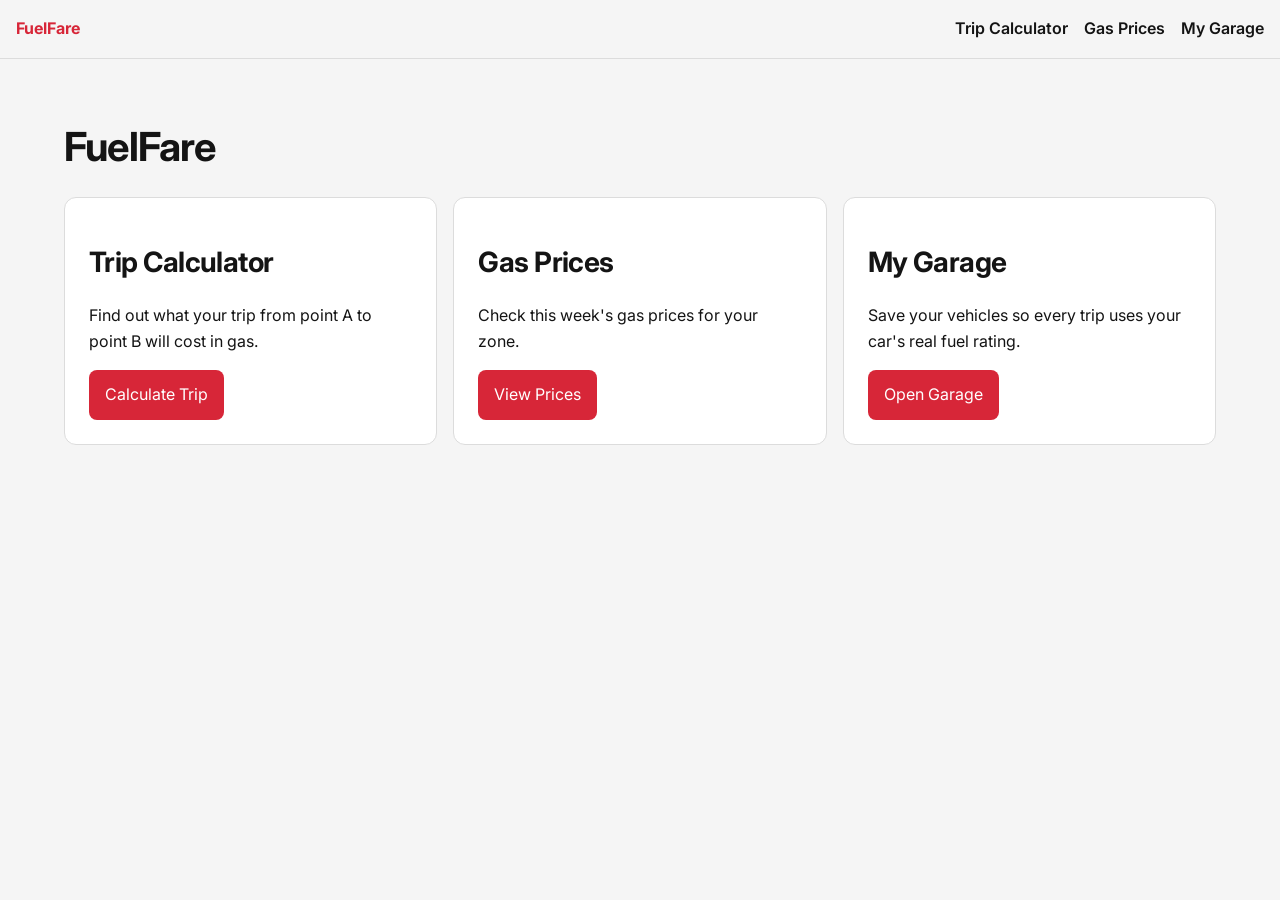
==== commit c6f9f0e4: "workshop 4 done as far as i know. rewored a few things from ws3a to fit better for this workshop but" ====
--- a/web-design-project/index.html
+++ b/web-design-project/index.html
@@ -5,12 +5,22 @@
   <meta name="viewport"
         content="width=device-width, initial-scale=1">
   <title>FuelFare Colour System Demo</title>
-
+<link rel="preconnect" href="https://fonts.googleapis.com">
+<link rel="preconnect" href="https://fonts.gstatic.com" crossorigin>
+<link href="https://fonts.googleapis.com/css2?family=Inter:wght@400;600;700&display=swap" rel="stylesheet">
   <link rel="stylesheet" href="css/tokens.css">
   <link rel="stylesheet" href="css/base.css">
   <link rel="stylesheet" href="css/components.css">
 </head>
 <body>
+  <header class="site-header">
+    <a class="site-brand" href="index.html">FuelFare</a>
+    <nav aria-label="Main navigation">
+      <a href="#">Trip Calculator</a>
+      <a href="#">Gas Prices</a>
+      <a href="#">My Garage</a>
+    </nav>
+  </header>
   <main class="page-shell">
     <h1>FuelFare</h1>
     <section class="card-grid" aria-label="Trip tools">
--- a/web-design-project/css/tokens.css
+++ b/web-design-project/css/tokens.css
@@ -45,8 +45,8 @@
   --accent-950: #260C0E;
 
   /* FOUNDATION: typography. Arial is the default system font. */
-  --font-body: Arial, Helvetica, sans-serif;
-  --font-heading: Arial, Helvetica, sans-serif;
+  --font-body: var(--font-sans);
+  --font-heading: var(--font-sans);
   --font-ui: var(--font-body);
   --font-size-base: 16px;
   --type-ratio: 1.2;
@@ -104,6 +104,23 @@
   --danger: #B91C1C;
   --focus: #9D5700;
   --control-border: #B9B9B9;
+
+    /* Typography System V1 */
+  --font-sans: "Inter", system-ui, -apple-system, "Segoe UI", Arial, sans-serif;
+  --weight-regular: 400;
+  --weight-semibold: 600;
+  --weight-bold: 700;
+
+  --text-small: 0.875rem;
+  --text-body: 1rem;
+  --text-h3: clamp(1.125rem, 1.05rem + 0.3vw, 1.25rem);
+  --text-h2: clamp(1.375rem, 1.2rem + 0.8vw, 1.75rem);
+  --text-h1: clamp(1.75rem, 1.3rem + 1.8vw, 2.5rem);
+  --text-price: clamp(2.5rem, 2.2rem + 1vw, 3rem);
+
+  --leading-body: 1.6;
+  --leading-heading: 1.25;
+  --measure: 65ch;
 }
 /* SEMANTIC: dark theme swaps roles, not component rules. */
 [data-theme="dark"] {
--- a/web-design-project/css/base.css
+++ b/web-design-project/css/base.css
@@ -19,3 +19,13 @@
 
 h1 { font-size: clamp(1.6rem, 4vw, 2.5rem); line-height: 1.2; }
 img, svg { max-width: 100%; height: auto; }
+
+
+body { font: var(--weight-regular) var(--text-body)/var(--leading-body) var(--font-sans); }
+h1 { font-size: var(--text-h1); font-weight: var(--weight-bold); line-height: 1.15; }
+h2 { font-size: var(--text-h2); font-weight: var(--weight-bold); line-height: var(--leading-heading); }
+h3 { font-size: var(--text-h3); font-weight: var(--weight-semibold); line-height: 1.3; }
+p { max-width: var(--measure); }
+small, .meta { font-size: var(--text-small); }
+button, .button, label { font-weight: var(--weight-semibold); }
+.price { font-size: var(--text-price); font-weight: var(--weight-bold); line-height: 1.1; font-variant-numeric: tabular-nums; }
--- a/web-design-project/css/components.css
+++ b/web-design-project/css/components.css
@@ -37,3 +37,8 @@
   outline: 3px solid var(--color-primary);
   outline-offset: 3px;
 }
+
+.site-header { display: flex; flex-wrap: wrap; justify-content: space-between; align-items: center; gap: .5rem 1.5rem; padding: 1rem; border-bottom: 1px solid var(--color-border); }
+.site-header nav { display: flex; flex-wrap: wrap; gap: 1rem; }
+.site-header a { color: var(--color-text); font-weight: var(--weight-semibold); text-decoration: none; }
+.site-brand { color: var(--color-primary) !important; font-weight: var(--weight-bold) !important; }
